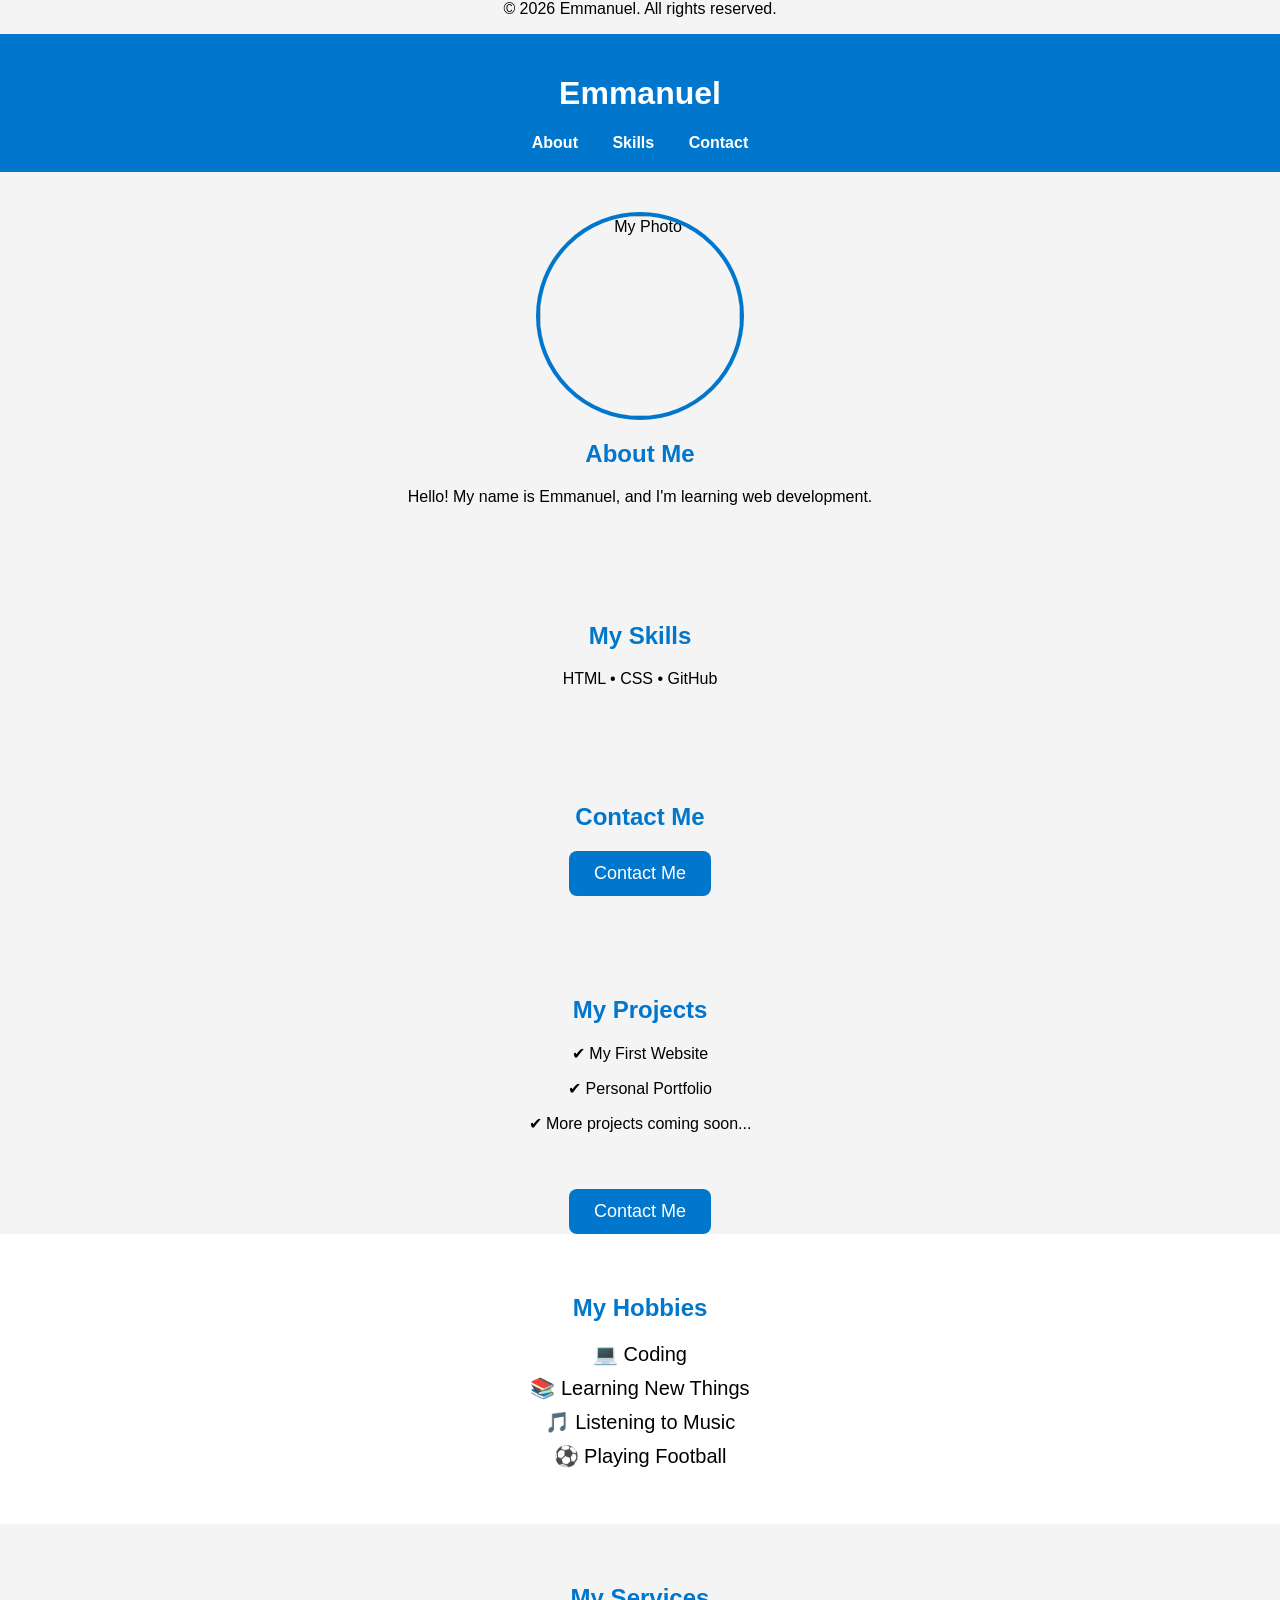
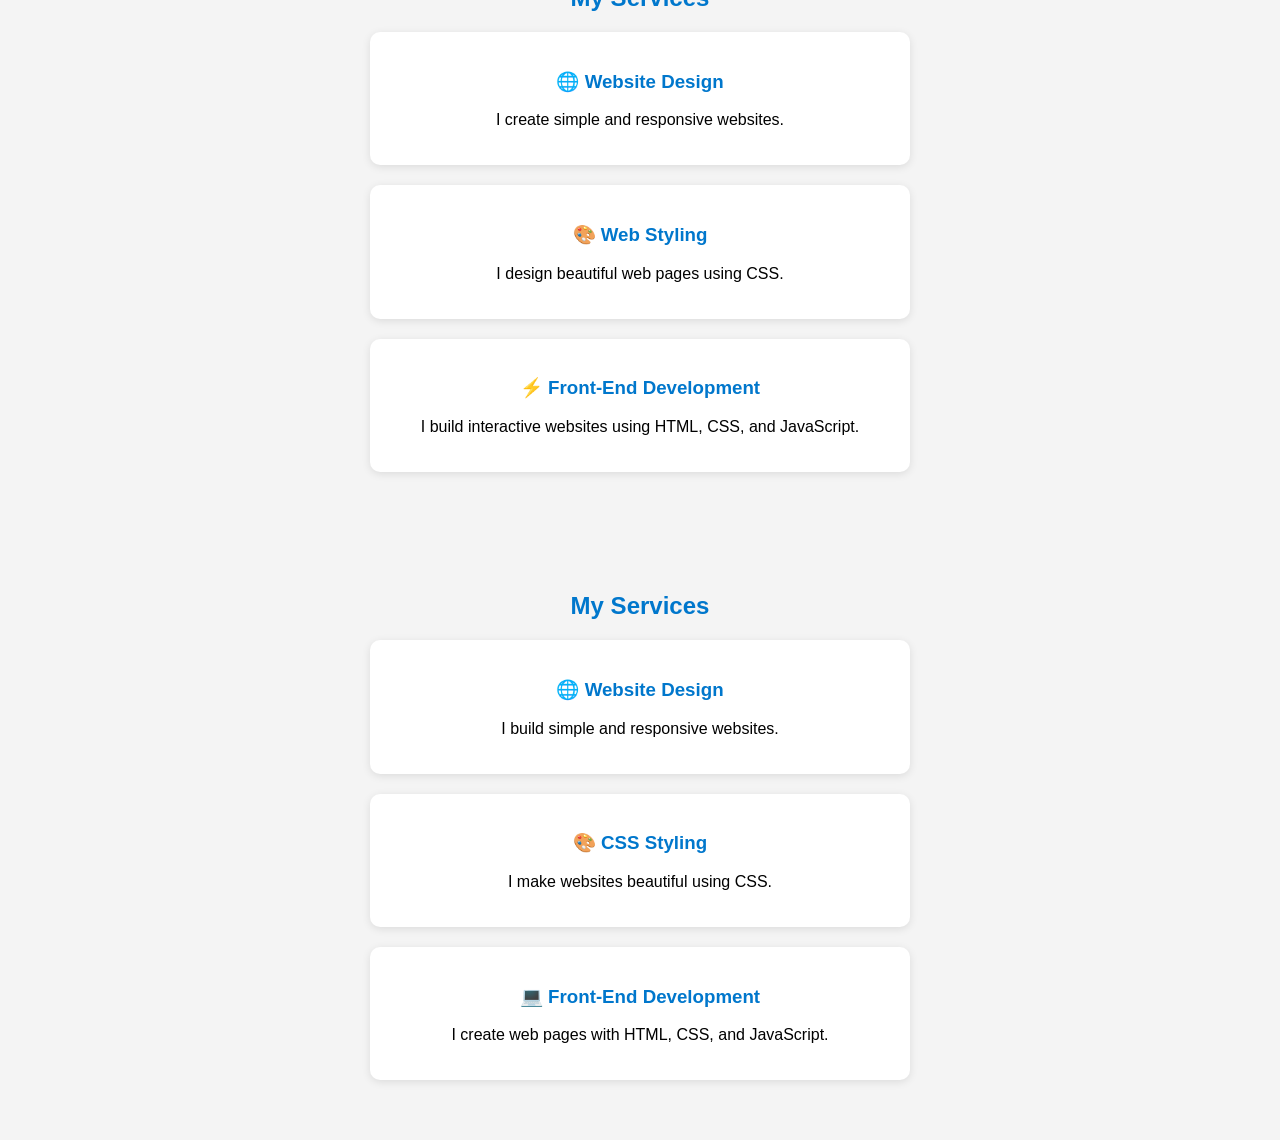
==== index.html @ 5970bc59 "Update index.html <section id="services">     <h2>My Services</h2>      <div class="service">   " ====
<footer>
    <p>© 2026 Emmanuel. All rights reserved.</p>
</footer>
<!DOCTYPE html>
<html>
<head>
    <meta charset="UTF-8">
    <title>Emmanuel | Web Developer</title>
    <link rel="stylesheet" href="style.css">
</head>

<body>

<header>
    <h1>Emmanuel</h1>

    <nav>
        <a href="#about">About</a>
        <a href="#skills">Skills</a>
        <a href="#contact">Contact</a>
    </nav>
</header>

<section id="about">
    <img src="myphoto.jpg" alt="My Photo" width="200">

    <h2>About Me</h2>

    <p>Hello! My name is Emmanuel, and I'm learning web development.</p>
</section>

<section id="skills">
    <h2>My Skills</h2>

    <p>HTML • CSS • GitHub</p>
</section>

<section id="contact">
    <h2>Contact Me</h2>

    <button>Contact Me</button>
</section>

</body>
</html>
<section id="projects">
    <h2>My Projects</h2>

    <p>✔ My First Website</p>
    <p>✔ Personal Portfolio</p>
    <p>✔ More projects coming soon...</p>
</section>
<a href="mailto:nicenelly86gmail.com">
    <button>Contact Me</button>
</a>
<section id="hobbies">
    <h2>My Hobbies</h2>

    <ul>
        <li>💻 Coding</li>
        <li>📚 Learning New Things</li>
        <li>🎵 Listening to Music</li>
        <li>⚽ Playing Football</li>
    </ul>
</section>
<section id="services">
    <h2>My Services</h2>

    <div class="service">
        <h3>🌐 Website Design</h3>
        <p>I create simple and responsive websites.</p>
    </div>

    <div class="service">
        <h3>🎨 Web Styling</h3>
        <p>I design beautiful web pages using CSS.</p>
    </div>

    <div class="service">
        <h3>⚡ Front-End Development</h3>
        <p>I build interactive websites using HTML, CSS, and JavaScript.</p>
    </div>
</section>
<section id="services">
    <h2>My Services</h2>

    <div class="service">
        <h3>🌐 Website Design</h3>
        <p>I build simple and responsive websites.</p>
    </div>

    <div class="service">
        <h3>🎨 CSS Styling</h3>
        <p>I make websites beautiful using CSS.</p>
    </div>

    <div class="service">
        <h3>💻 Front-End Development</h3>
        <p>I create web pages with HTML, CSS, and JavaScript.</p>
    </div>
</section>
---- style.css ----
body {
    font-family: Arial, sans-serif;
    background-color: #f4f4f4;
    margin: 0;
    text-align: center;
}

header {
    background-color: #0077cc;
    color: white;
    padding: 20px;
}

nav {
    margin-top: 10px;
}

nav a {
    color: white;
    text-decoration: none;
    margin: 0 15px;
    font-weight: bold;
}

nav a:hover {
    text-decoration: underline;
}

section {
    padding: 40px 20px;
}

img {
    width: 200px;
    height: 200px;
    border-radius: 50%;
    border: 4px solid #0077cc;
}

button {
    background-color: #0077cc;
    color: white;
    padding: 12px 25px;
    border: none;
    border-radius: 8px;
    font-size: 18px;
    cursor: pointer;
}

button:hover {
    background-color: #005fa3;
}

h2 {
    color: #0077cc;
}
<p>HTML • CSS • GitHub</p>
<ul>
    <li>HTML</li>
    <li>CSS</li>
    <li>GitHub</li>
</ul>
footer {
    background-color: #0077cc;
    color: white;
    text-align: center;
    padding: 20px;
    margin-top: 40px;
}
#hobbies {
    background-color: white;
    padding: 40px 20px;
}

#hobbies ul {
    list-style: none;
    padding: 0;
}

#hobbies li {
    font-size: 20px;
    margin: 10px 0;
}
#services {
    background-color: #f4f4f4;
    padding: 40px 20px;
}

.service {
    background: white;
    margin: 20px auto;
    padding: 20px;
    max-width: 500px;
    border-radius: 10px;
    box-shadow: 0 2px 8px rgba(0,0,0,0.1);
}

.service h3 {
    color: #0077cc;
}
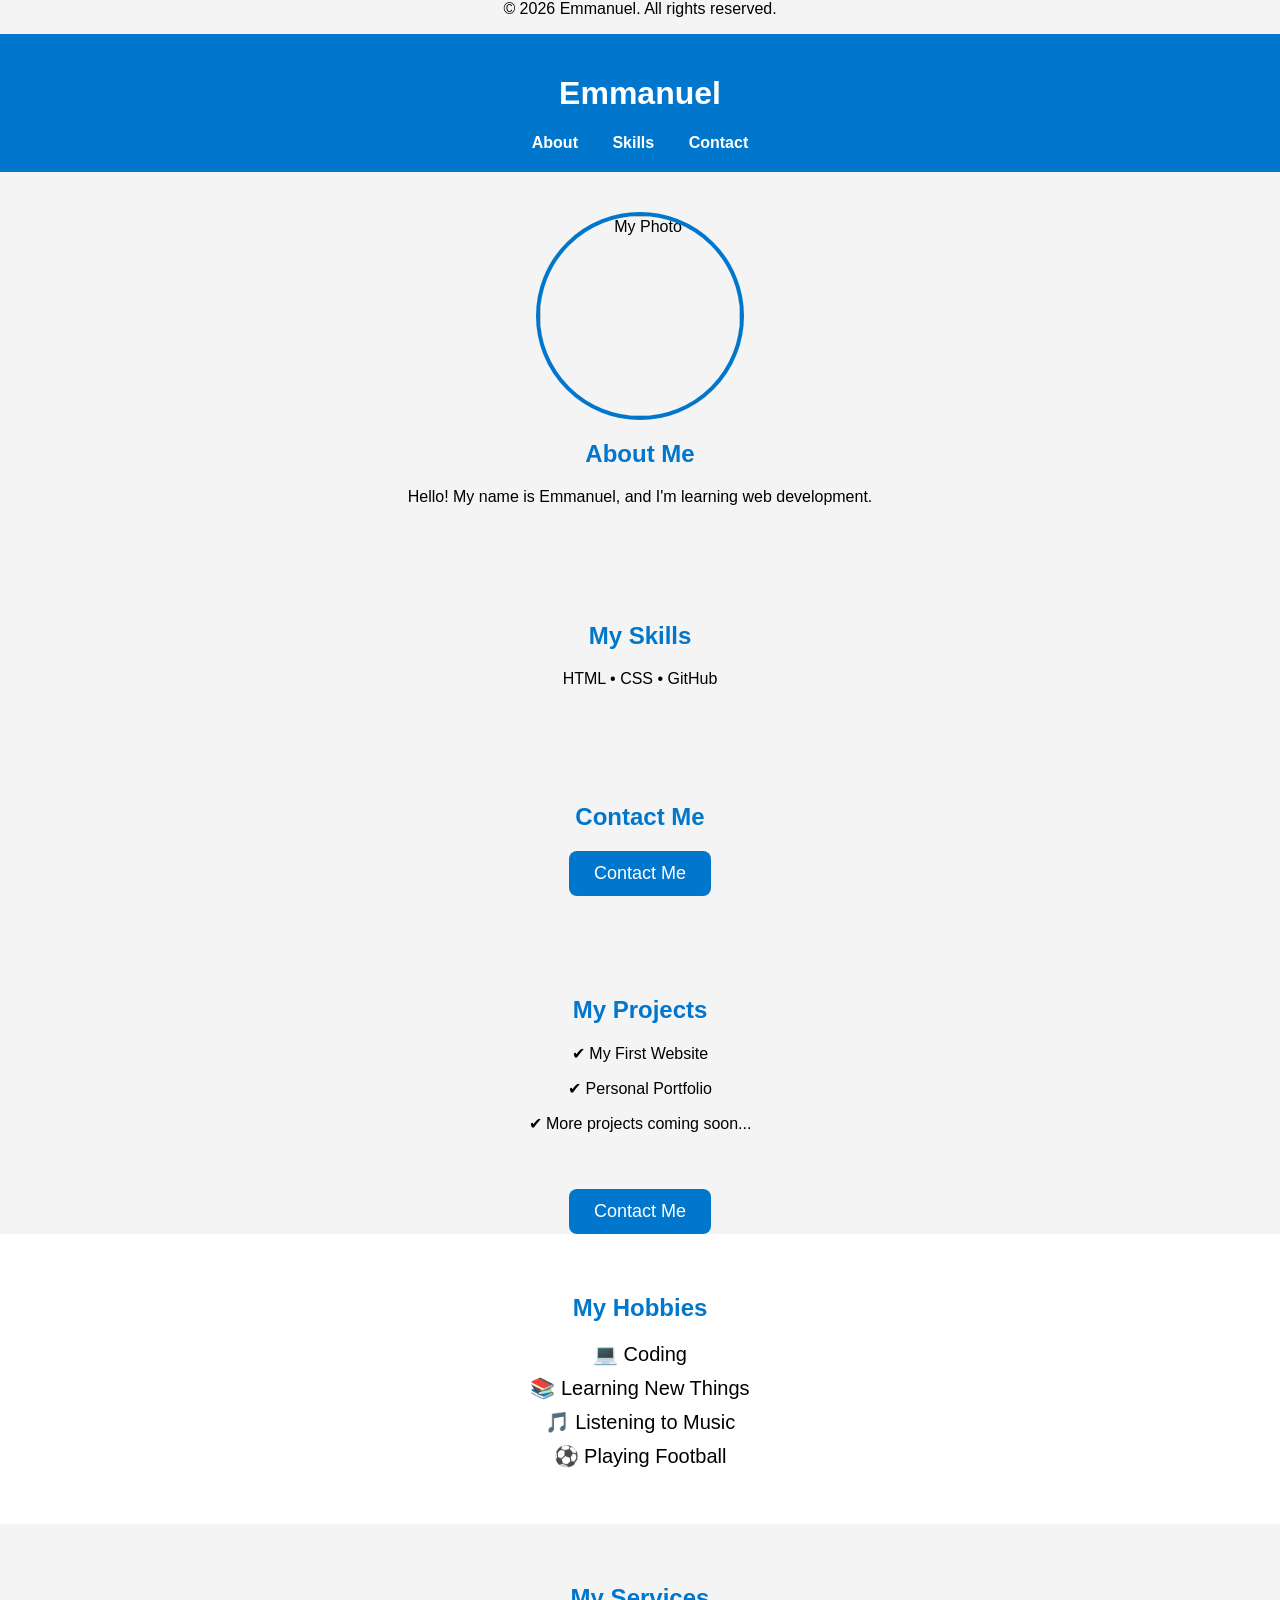
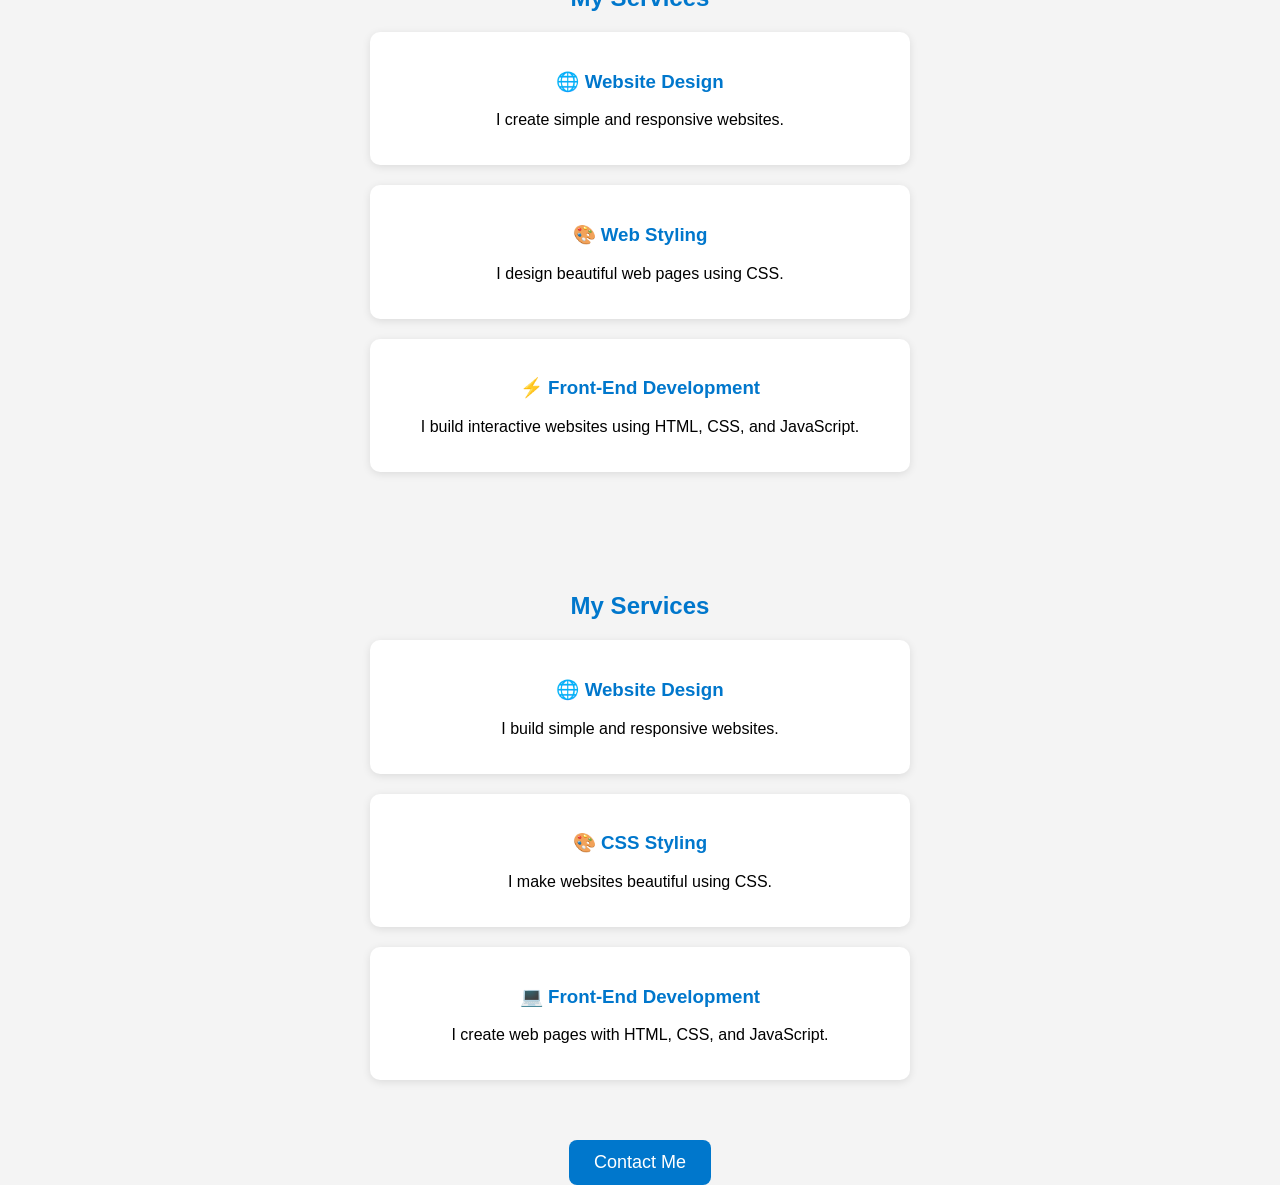
==== commit 55e64d24: "Update index.html <button onclick="welcomeMessage()">Contact Me</button>" ====
--- a/index.html
+++ b/index.html
@@ -99,3 +99,5 @@
         <p>I create web pages with HTML, CSS, and JavaScript.</p>
     </div>
 </section>
+<script src="script.js"></script>
+<button onclick="welcomeMessage()">Contact Me</button>
--- a/style.css
+++ b/style.css
@@ -98,3 +98,43 @@
 .service h3 {
     color: #0077cc;
 }
+#services {
+    background-color: #f4f4f4;
+    padding: 40px 20px;
+}
+
+.service {
+    background: white;
+    margin: 20px auto;
+    padding: 20px;
+    max-width: 500px;
+    border-radius: 10px;
+    box-shadow: 0 2px 8px rgba(0,0,0,0.1);
+}
+
+.service h3 {
+    color: #0077cc;
+}
+/* Fade-in animation */
+@keyframes fadeIn {
+    from {
+        opacity: 0;
+        transform: translateY(20px);
+    }
+    to {
+        opacity: 1;
+        transform: translateY(0);
+    }
+}
+
+section {
+    animation: fadeIn 1s ease-in-out;
+}
+
+button {
+    transition: transform 0.3s;
+}
+
+button:hover {
+    transform: scale(1.1);
+}
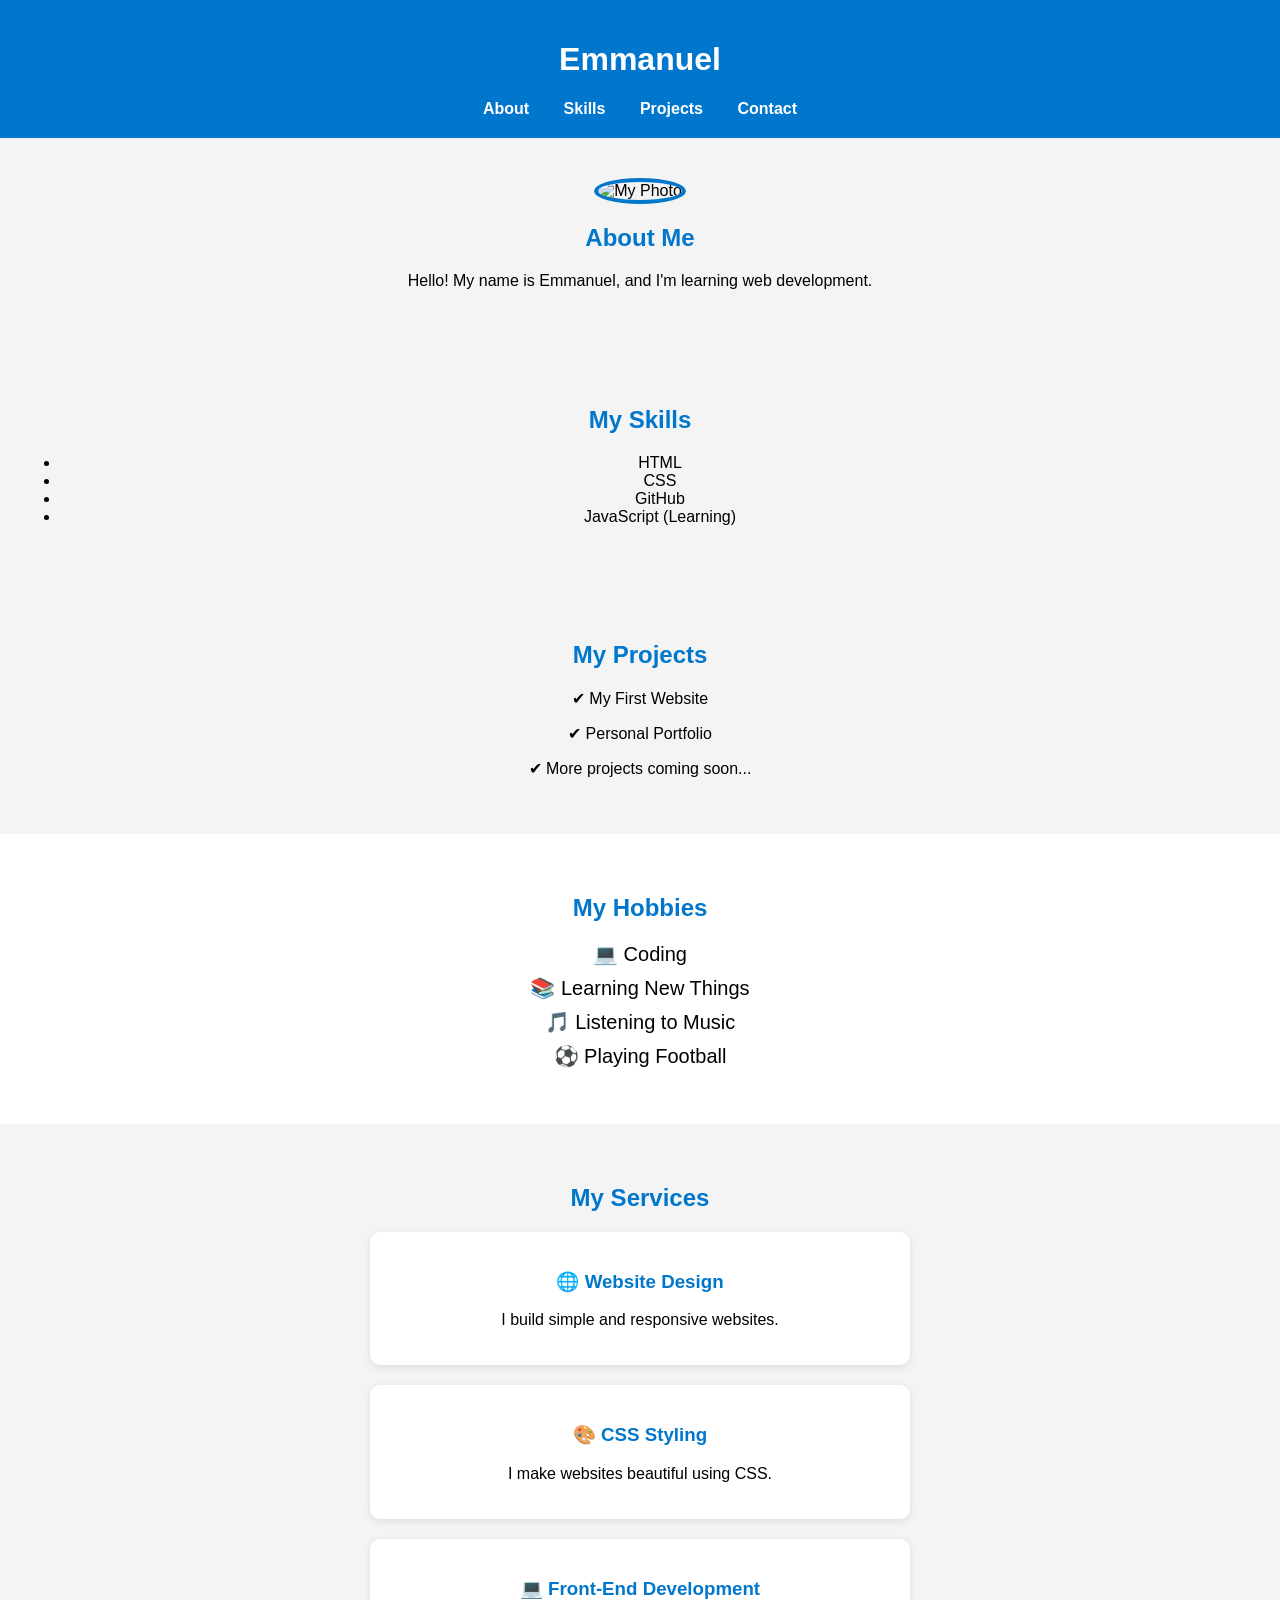
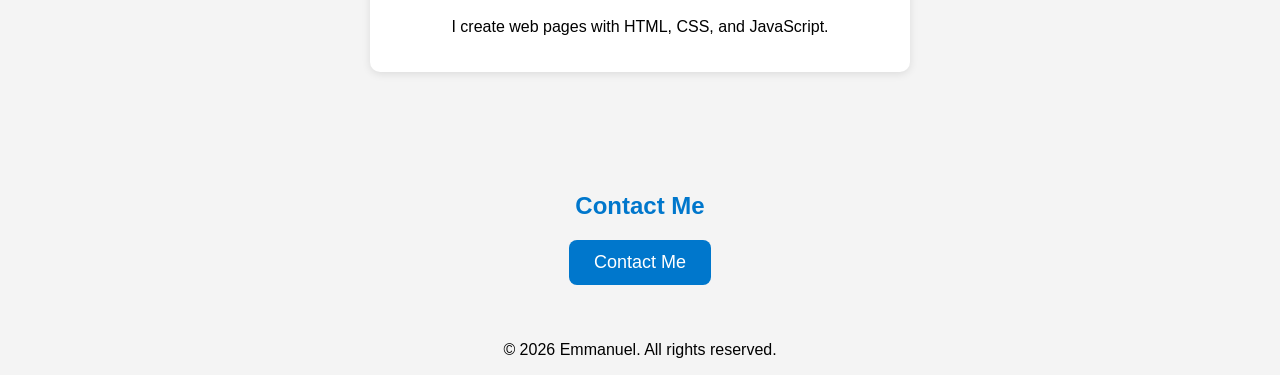
==== commit c33c26a6: "Update index.html <!DOCTYPE html> <html> <head>     <meta charset="UTF-8">     <title>Emmanuel |" ====
--- a/index.html
+++ b/index.html
@@ -1,6 +1,3 @@
-<footer>
-    <p>© 2026 Emmanuel. All rights reserved.</p>
-</footer>
 <!DOCTYPE html>
 <html>
 <head>
@@ -17,6 +14,7 @@
     <nav>
         <a href="#about">About</a>
         <a href="#skills">Skills</a>
+        <a href="#projects">Projects</a>
         <a href="#contact">Contact</a>
     </nav>
 </header>
@@ -32,17 +30,14 @@
 <section id="skills">
     <h2>My Skills</h2>
 
-    <p>HTML • CSS • GitHub</p>
+    <ul>
+        <li>HTML</li>
+        <li>CSS</li>
+        <li>GitHub</li>
+        <li>JavaScript (Learning)</li>
+    </ul>
 </section>
 
-<section id="contact">
-    <h2>Contact Me</h2>
-
-    <button>Contact Me</button>
-</section>
-
-</body>
-</html>
 <section id="projects">
     <h2>My Projects</h2>
 
@@ -50,9 +45,7 @@
     <p>✔ Personal Portfolio</p>
     <p>✔ More projects coming soon...</p>
 </section>
-<a href="mailto:nicenelly86gmail.com">
-    <button>Contact Me</button>
-</a>
+
 <section id="hobbies">
     <h2>My Hobbies</h2>
 
@@ -63,24 +56,7 @@
         <li>⚽ Playing Football</li>
     </ul>
 </section>
-<section id="services">
-    <h2>My Services</h2>
 
-    <div class="service">
-        <h3>🌐 Website Design</h3>
-        <p>I create simple and responsive websites.</p>
-    </div>
-
-    <div class="service">
-        <h3>🎨 Web Styling</h3>
-        <p>I design beautiful web pages using CSS.</p>
-    </div>
-
-    <div class="service">
-        <h3>⚡ Front-End Development</h3>
-        <p>I build interactive websites using HTML, CSS, and JavaScript.</p>
-    </div>
-</section>
 <section id="services">
     <h2>My Services</h2>
 
@@ -99,5 +75,20 @@
         <p>I create web pages with HTML, CSS, and JavaScript.</p>
     </div>
 </section>
+
+<section id="contact">
+    <h2>Contact Me</h2>
+
+    <a href="mailto:nicenelly86@gmail.com">
+        <button onclick="welcomeMessage()">Contact Me</button>
+    </a>
+</section>
+
+<footer>
+    <p>© 2026 Emmanuel. All rights reserved.</p>
+</footer>
+
 <script src="script.js"></script>
-<button onclick="welcomeMessage()">Contact Me</button>
+
+</body>
+</html>
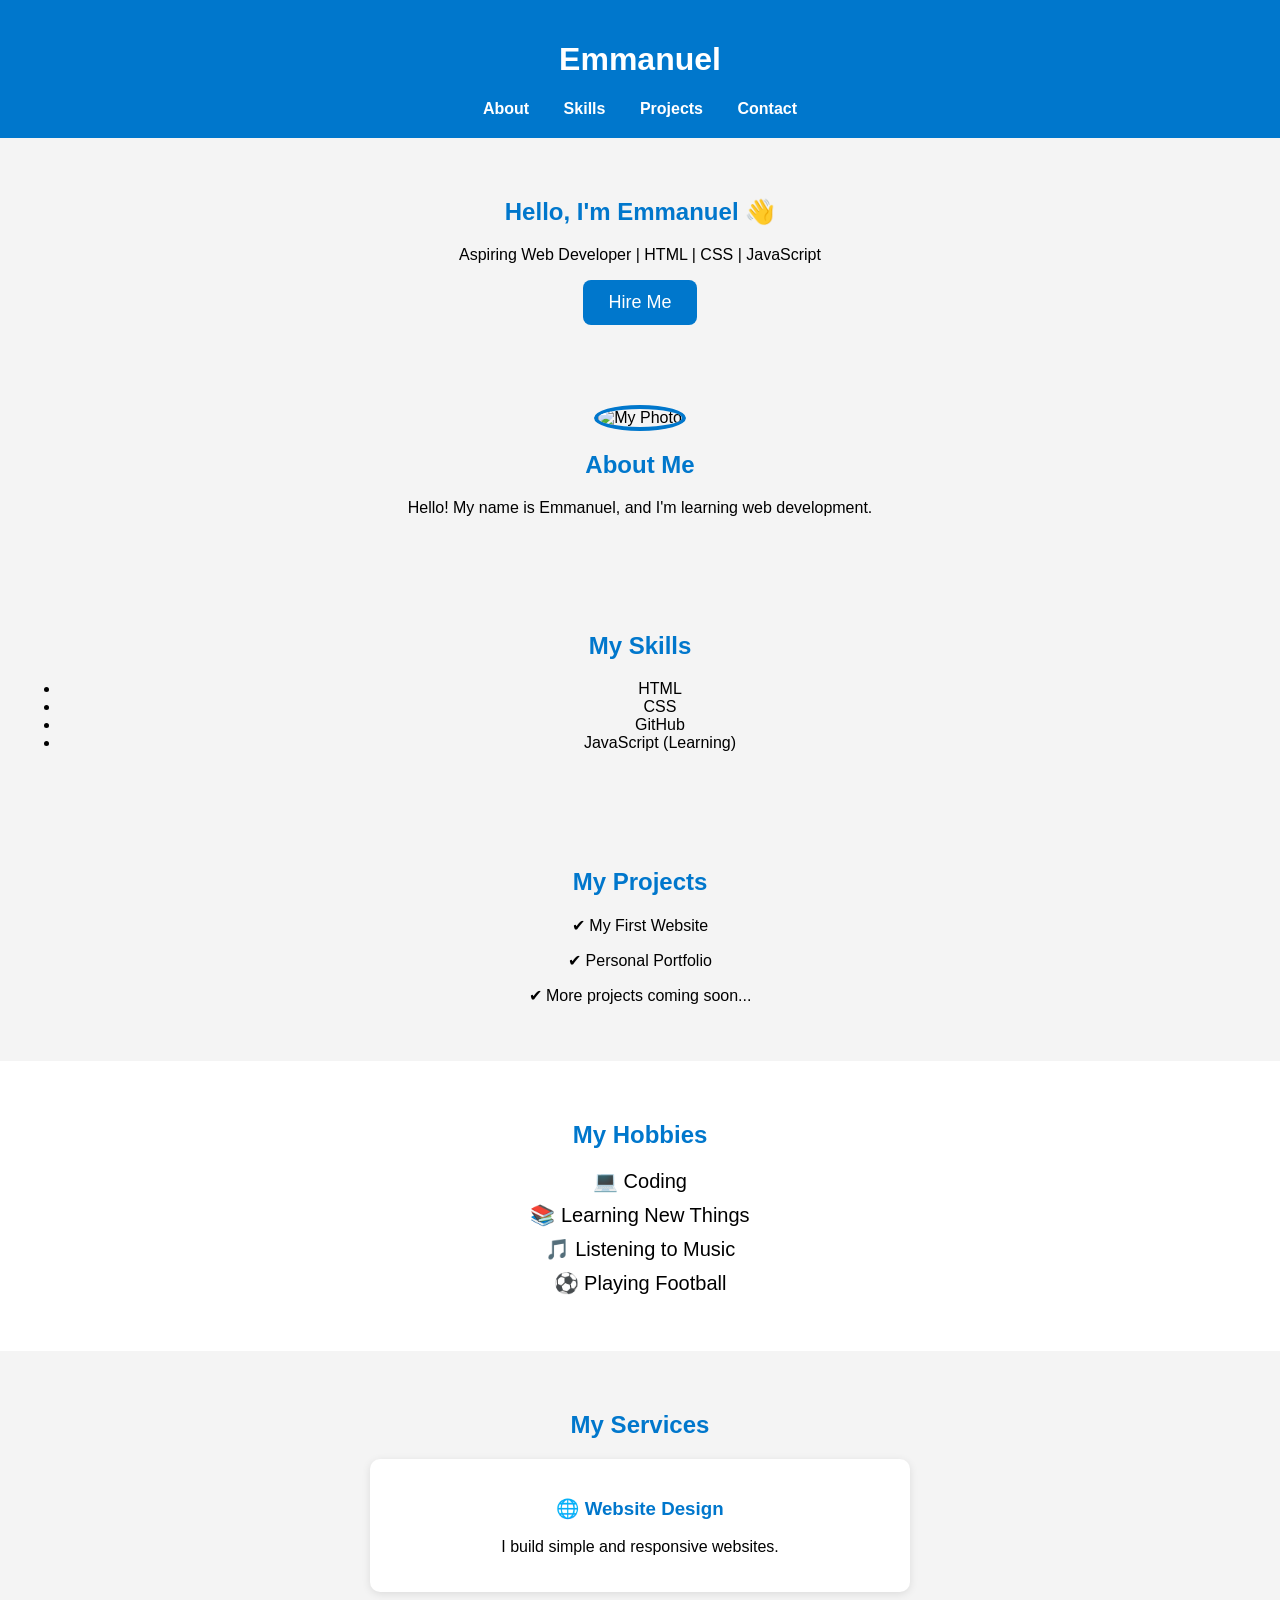
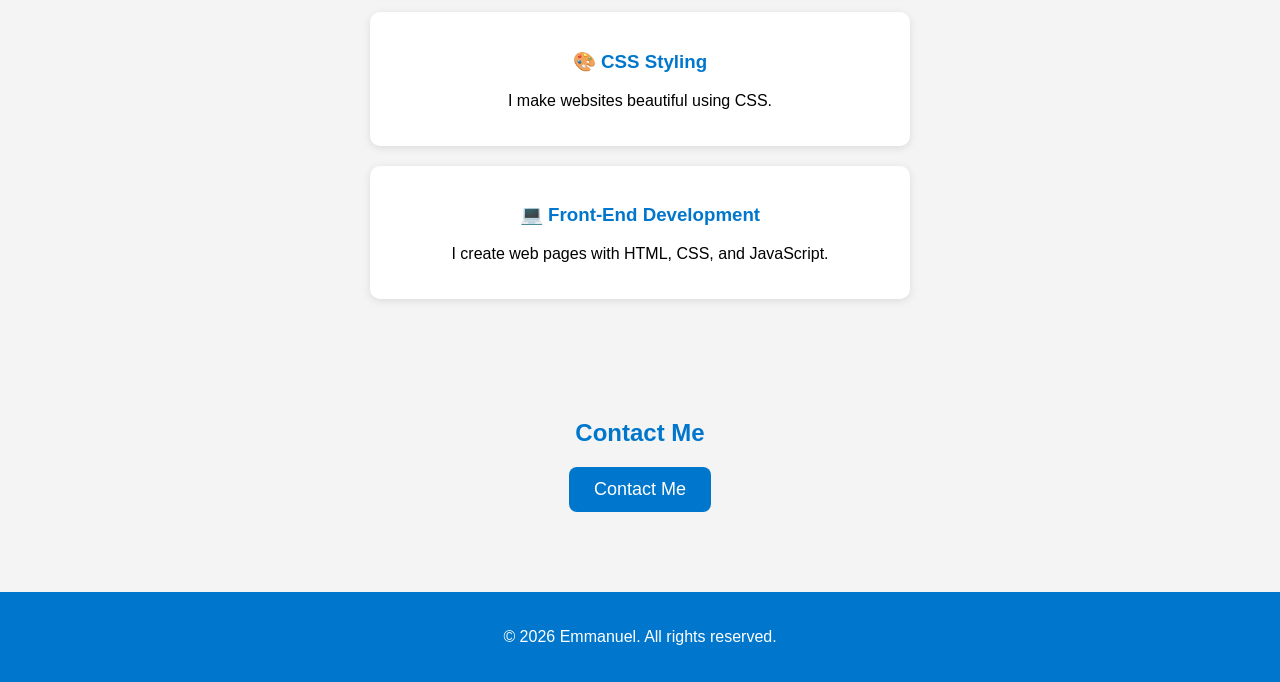
==== commit 8e928048: "Update index.html <section id="hero">     <h2>Hello, I'm Emmanuel 👋</h2>     <p>Aspiring Web Devel" ====
--- a/index.html
+++ b/index.html
@@ -18,7 +18,14 @@
         <a href="#contact">Contact</a>
     </nav>
 </header>
+<section id="hero">
+    <h2>Hello, I'm Emmanuel 👋</h2>
+    <p>Aspiring Web Developer | HTML | CSS | JavaScript</p>
 
+    <a href="#contact">
+        <button>Hire Me</button>
+    </a>
+</section>
 <section id="about">
     <img src="myphoto.jpg" alt="My Photo" width="200">
 
--- a/style.css
+++ b/style.css
@@ -28,6 +28,11 @@
 
 section {
     padding: 40px 20px;
+    animation: fadeIn 1s ease-in-out;
+}
+
+h2 {
+    color: #0077cc;
 }
 
 img {
@@ -45,21 +50,14 @@
     border-radius: 8px;
     font-size: 18px;
     cursor: pointer;
+    transition: transform 0.3s, background-color 0.3s;
 }
 
 button:hover {
     background-color: #005fa3;
+    transform: scale(1.1);
 }
 
-h2 {
-    color: #0077cc;
-}
-<p>HTML • CSS • GitHub</p>
-<ul>
-    <li>HTML</li>
-    <li>CSS</li>
-    <li>GitHub</li>
-</ul>
 footer {
     background-color: #0077cc;
     color: white;
@@ -67,6 +65,7 @@
     padding: 20px;
     margin-top: 40px;
 }
+
 #hobbies {
     background-color: white;
     padding: 40px 20px;
@@ -81,6 +80,7 @@
     font-size: 20px;
     margin: 10px 0;
 }
+
 #services {
     background-color: #f4f4f4;
     padding: 40px 20px;
@@ -92,30 +92,13 @@
     padding: 20px;
     max-width: 500px;
     border-radius: 10px;
-    box-shadow: 0 2px 8px rgba(0,0,0,0.1);
+    box-shadow: 0 2px 8px rgba(0, 0, 0, 0.1);
 }
 
 .service h3 {
     color: #0077cc;
 }
-#services {
-    background-color: #f4f4f4;
-    padding: 40px 20px;
-}
 
-.service {
-    background: white;
-    margin: 20px auto;
-    padding: 20px;
-    max-width: 500px;
-    border-radius: 10px;
-    box-shadow: 0 2px 8px rgba(0,0,0,0.1);
-}
-
-.service h3 {
-    color: #0077cc;
-}
-/* Fade-in animation */
 @keyframes fadeIn {
     from {
         opacity: 0;
@@ -126,15 +109,3 @@
         transform: translateY(0);
     }
 }
-
-section {
-    animation: fadeIn 1s ease-in-out;
-}
-
-button {
-    transition: transform 0.3s;
-}
-
-button:hover {
-    transform: scale(1.1);
-}
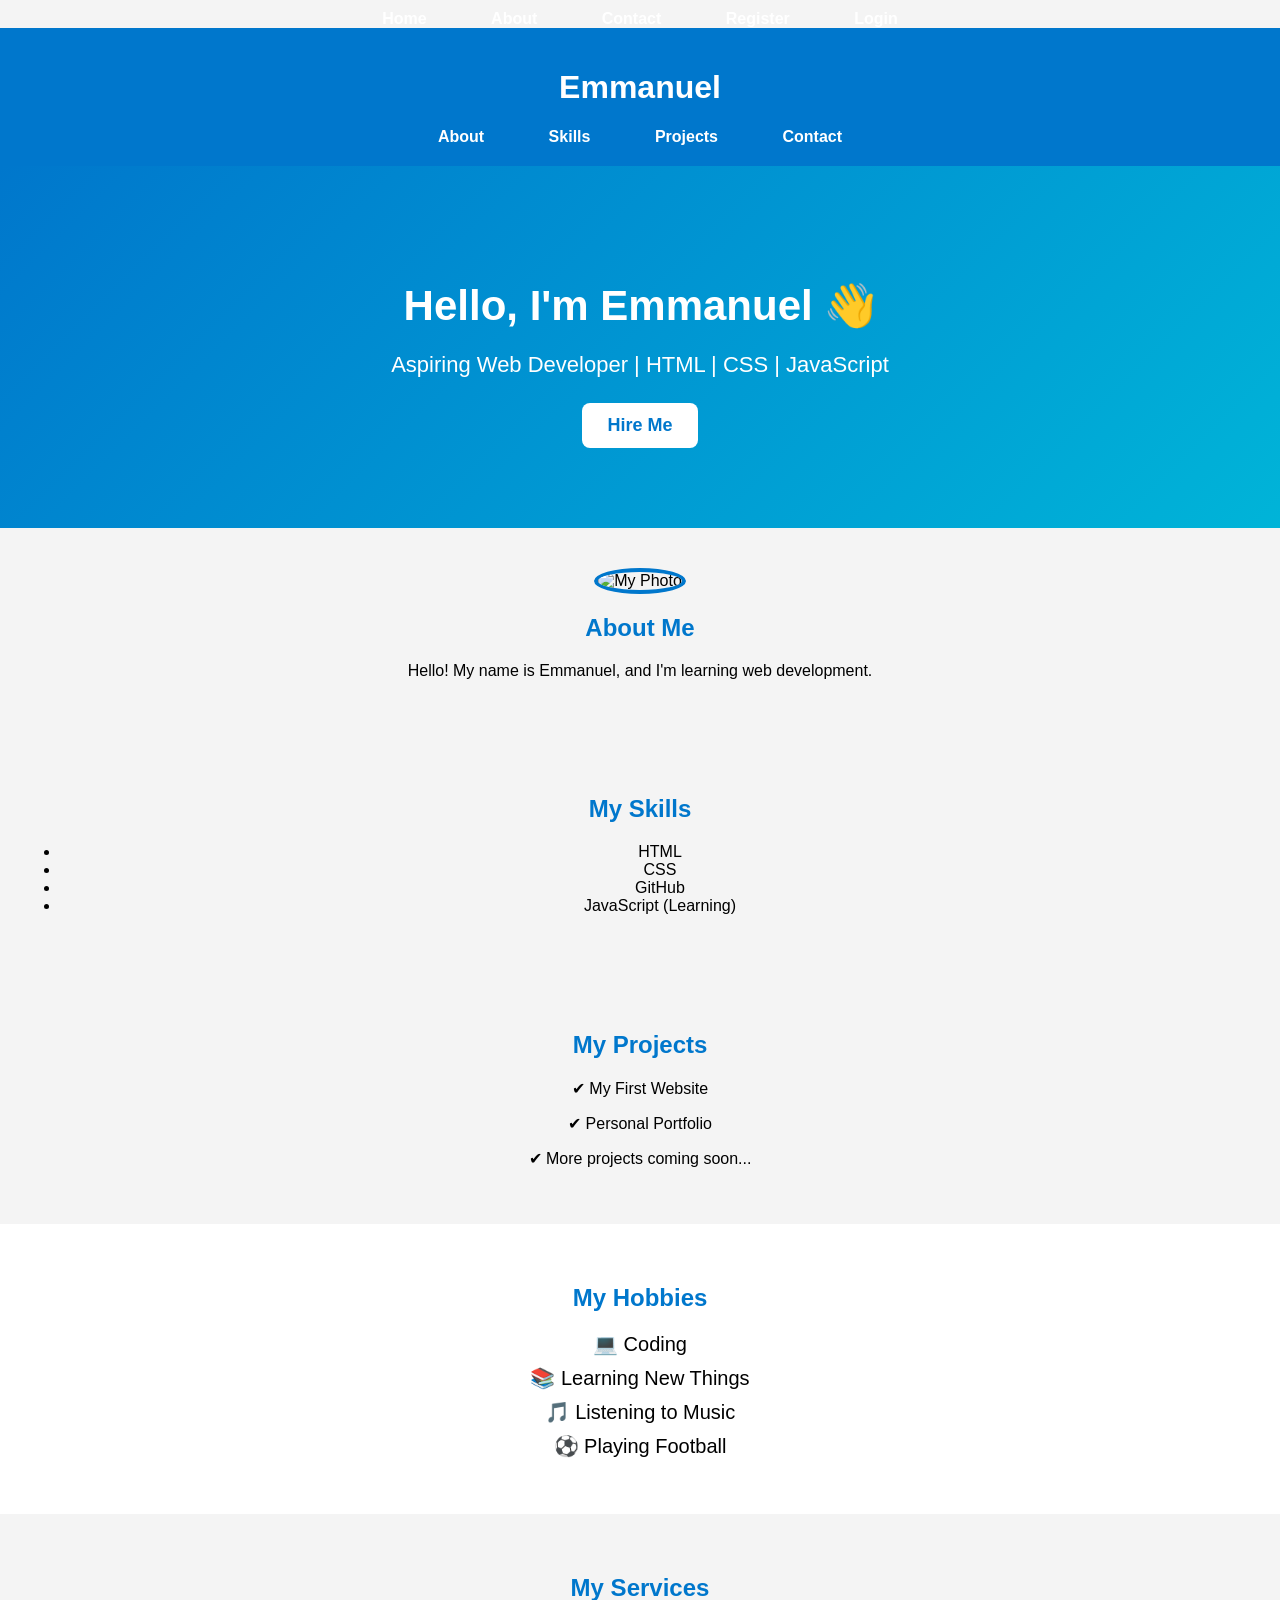
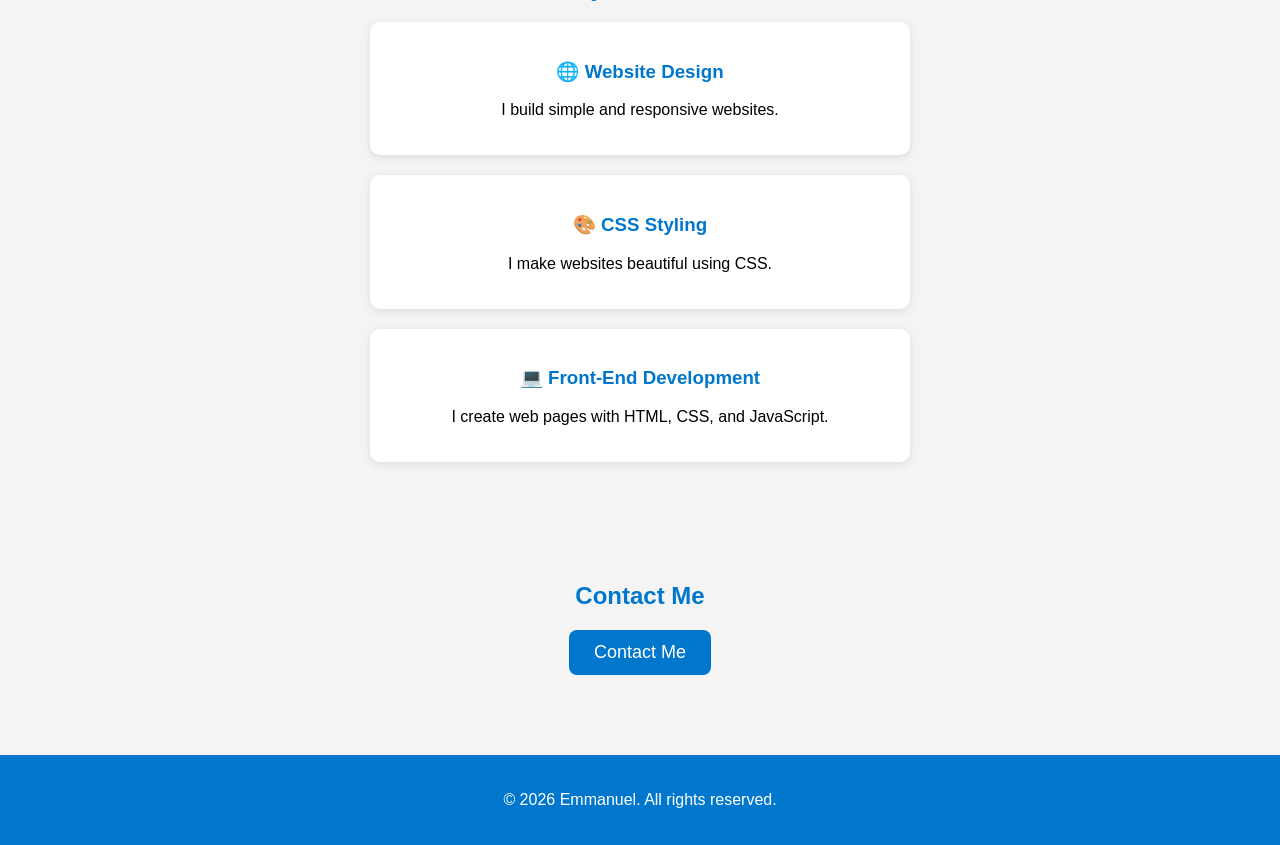
==== commit 6d8a2111: "Add navigation links to index.html <nav>     <a href="index.html">Home</a>     <a href="about.html" ====
--- a/index.html
+++ b/index.html
@@ -7,7 +7,13 @@
 </head>
 
 <body>
-
+<nav>
+    <a href="index.html">Home</a>
+    <a href="about.html">About</a>
+    <a href="contact.html">Contact</a>
+    <a href="register.html">Register</a>
+    <a href="login.html">Login</a>
+</nav>
 <header>
     <h1>Emmanuel</h1>
 
--- a/style.css
+++ b/style.css
@@ -19,11 +19,16 @@
     color: white;
     text-decoration: none;
     margin: 0 15px;
+    padding: 10px 15px;
     font-weight: bold;
+    border-radius: 5px;
+    transition: 0.3s;
 }
 
 nav a:hover {
-    text-decoration: underline;
+    background-color: white;
+    color: #0077cc;
+    text-decoration: none;
 }
 
 section {
@@ -40,6 +45,11 @@
     height: 200px;
     border-radius: 50%;
     border: 4px solid #0077cc;
+    transition: transform 0.4s;
+}
+
+img:hover {
+    transform: scale(1.08);
 }
 
 button {
@@ -58,12 +68,27 @@
     transform: scale(1.1);
 }
 
-footer {
-    background-color: #0077cc;
+#hero {
+    background: linear-gradient(135deg, #0077cc, #00b4d8);
     color: white;
-    text-align: center;
-    padding: 20px;
-    margin-top: 40px;
+    padding: 80px 20px;
+}
+
+#hero h2 {
+    color: white;
+    font-size: 42px;
+    margin-bottom: 15px;
+}
+
+#hero p {
+    font-size: 22px;
+    margin-bottom: 25px;
+}
+
+#hero button {
+    background: white;
+    color: #0077cc;
+    font-weight: bold;
 }
 
 #hobbies {
@@ -99,13 +124,71 @@
     color: #0077cc;
 }
 
+footer {
+    background-color: #0077cc;
+    color: white;
+    text-align: center;
+    padding: 20px;
+    margin-top: 40px;
+}
+
 @keyframes fadeIn {
     from {
+        style.css
+
+...
+footer {
+    ...
+}
+
+@keyframes fadeIn {
+    ...
+}
+
+/* Paste here ⬇⬇⬇ */
+
+@media (max-width: 768px) {
+    ...
+}
         opacity: 0;
         transform: translateY(20px);
     }
+
     to {
         opacity: 1;
         transform: translateY(0);
     }
 }
+/* Mobile Responsive Design */
+@media (max-width: 768px) {
+
+    header {
+        padding: 15px;
+    }
+
+    nav a {
+        display: block;
+        margin: 10px 0;
+    }
+
+    #hero h2 {
+        font-size: 30px;
+    }
+
+    #hero p {
+        font-size: 18px;
+    }
+
+    img {
+        width: 150px;
+        height: 150px;
+    }
+
+    .service {
+        width: 90%;
+    }
+
+    button {
+        width: 80%;
+    }
+}
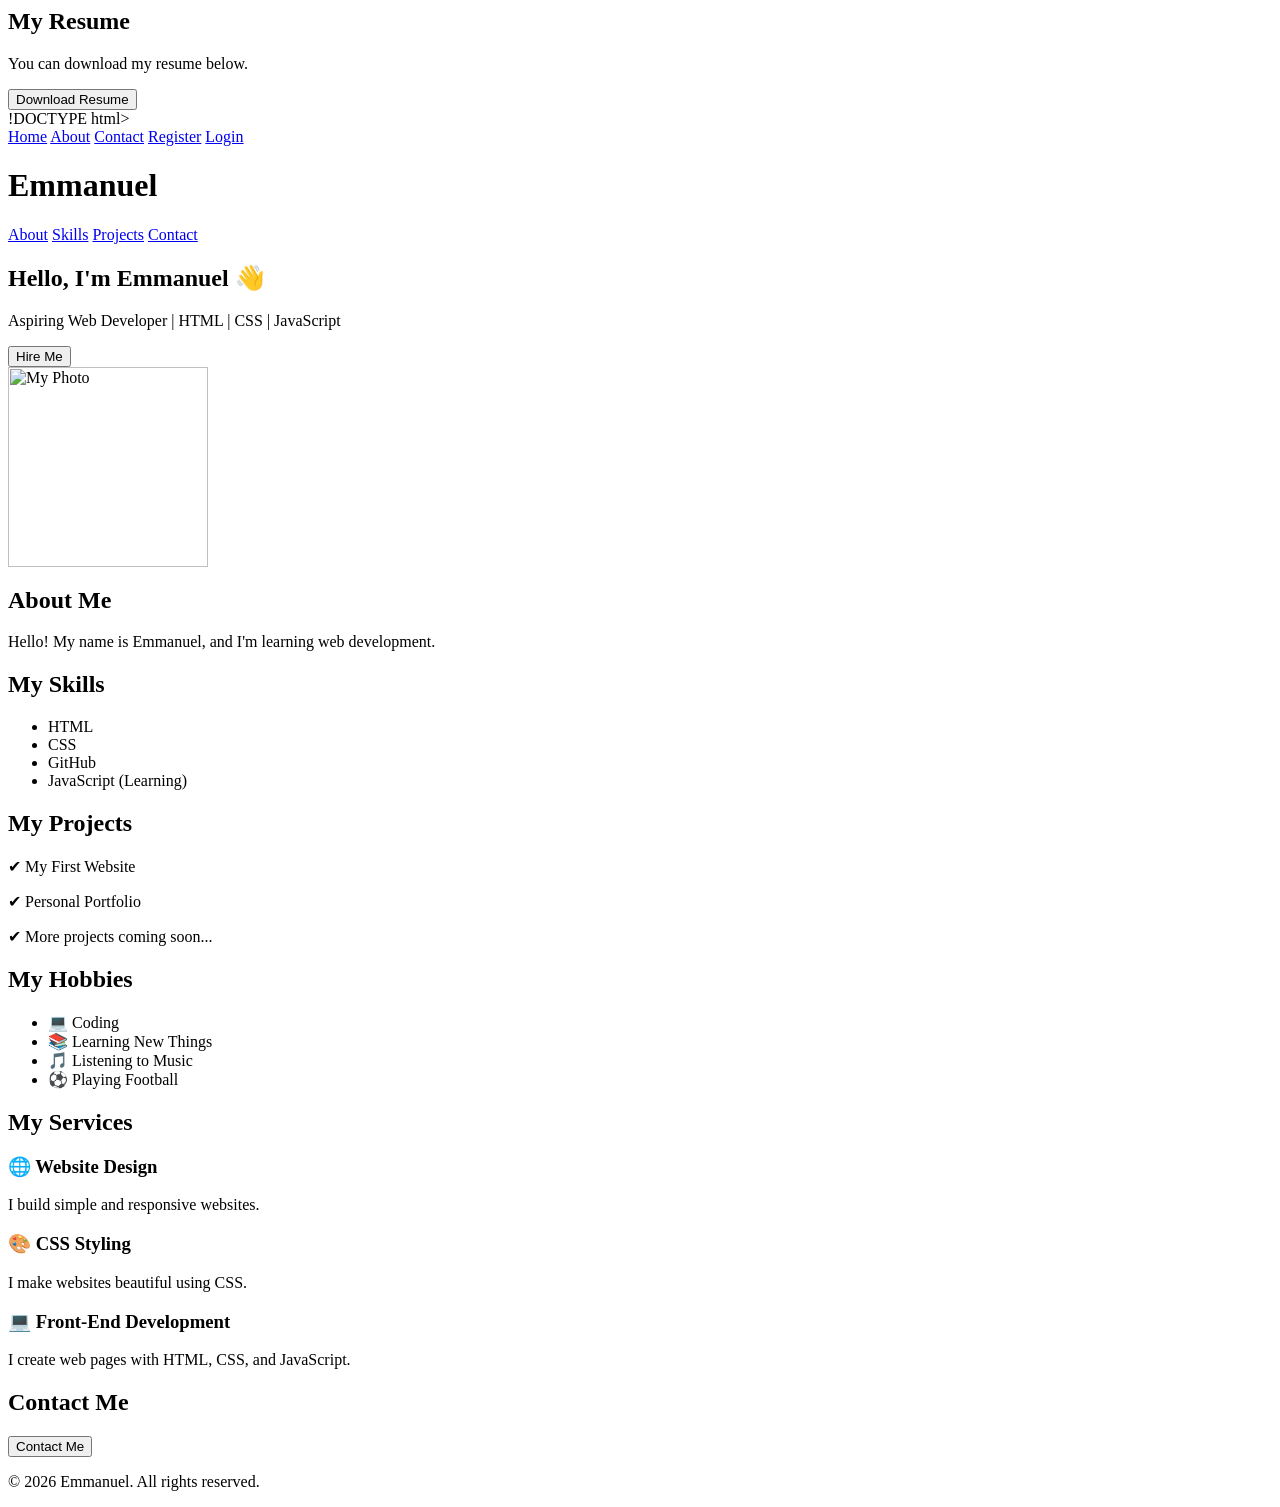
==== commit 49a824f6: "Update index.html" ====
--- a/index.html
+++ b/index.html
@@ -1,4 +1,12 @@
-<!DOCTYPE html>
+<section id="resume">
+    <h2>My Resume</h2>
+
+    <p>You can download my resume below.</p>
+
+    <a href="resume.pdf" download>
+        <button>Download Resume</button>
+    </a>
+</section>!DOCTYPE html>
 <html>
 <head>
     <meta charset="UTF-8">
--- a/style.css
+++ b/style.css
@@ -1,155 +1,5 @@
-body {
-    font-family: Arial, sans-serif;
-    background-color: #f4f4f4;
-    margin: 0;
-    text-align: center;
-}
-
-header {
-    background-color: #0077cc;
-    color: white;
-    padding: 20px;
-}
-
-nav {
-    margin-top: 10px;
-}
-
-nav a {
-    color: white;
-    text-decoration: none;
-    margin: 0 15px;
-    padding: 10px 15px;
-    font-weight: bold;
-    border-radius: 5px;
-    transition: 0.3s;
-}
-
-nav a:hover {
-    background-color: white;
-    color: #0077cc;
-    text-decoration: none;
-}
-
-section {
-    padding: 40px 20px;
-    animation: fadeIn 1s ease-in-out;
-}
-
-h2 {
-    color: #0077cc;
-}
-
-img {
-    width: 200px;
-    height: 200px;
-    border-radius: 50%;
-    border: 4px solid #0077cc;
-    transition: transform 0.4s;
-}
-
-img:hover {
-    transform: scale(1.08);
-}
-
-button {
-    background-color: #0077cc;
-    color: white;
-    padding: 12px 25px;
-    border: none;
-    border-radius: 8px;
-    font-size: 18px;
-    cursor: pointer;
-    transition: transform 0.3s, background-color 0.3s;
-}
-
-button:hover {
-    background-color: #005fa3;
-    transform: scale(1.1);
-}
-
-#hero {
-    background: linear-gradient(135deg, #0077cc, #00b4d8);
-    color: white;
-    padding: 80px 20px;
-}
-
-#hero h2 {
-    color: white;
-    font-size: 42px;
-    margin-bottom: 15px;
-}
-
-#hero p {
-    font-size: 22px;
-    margin-bottom: 25px;
-}
-
-#hero button {
-    background: white;
-    color: #0077cc;
-    font-weight: bold;
-}
-
-#hobbies {
-    background-color: white;
-    padding: 40px 20px;
-}
-
-#hobbies ul {
-    list-style: none;
-    padding: 0;
-}
-
-#hobbies li {
-    font-size: 20px;
-    margin: 10px 0;
-}
-
-#services {
-    background-color: #f4f4f4;
-    padding: 40px 20px;
-}
-
-.service {
-    background: white;
-    margin: 20px auto;
-    padding: 20px;
-    max-width: 500px;
-    border-radius: 10px;
-    box-shadow: 0 2px 8px rgba(0, 0, 0, 0.1);
-}
-
-.service h3 {
-    color: #0077cc;
-}
-
-footer {
-    background-color: #0077cc;
-    color: white;
-    text-align: center;
-    padding: 20px;
-    margin-top: 40px;
-}
-
 @keyframes fadeIn {
     from {
-        style.css
-
-...
-footer {
-    ...
-}
-
-@keyframes fadeIn {
-    ...
-}
-
-/* Paste here ⬇⬇⬇ */
-
-@media (max-width: 768px) {
-    ...
-}
         opacity: 0;
         transform: translateY(20px);
     }
@@ -159,6 +9,7 @@
         transform: translateY(0);
     }
 }
+
 /* Mobile Responsive Design */
 @media (max-width: 768px) {
 
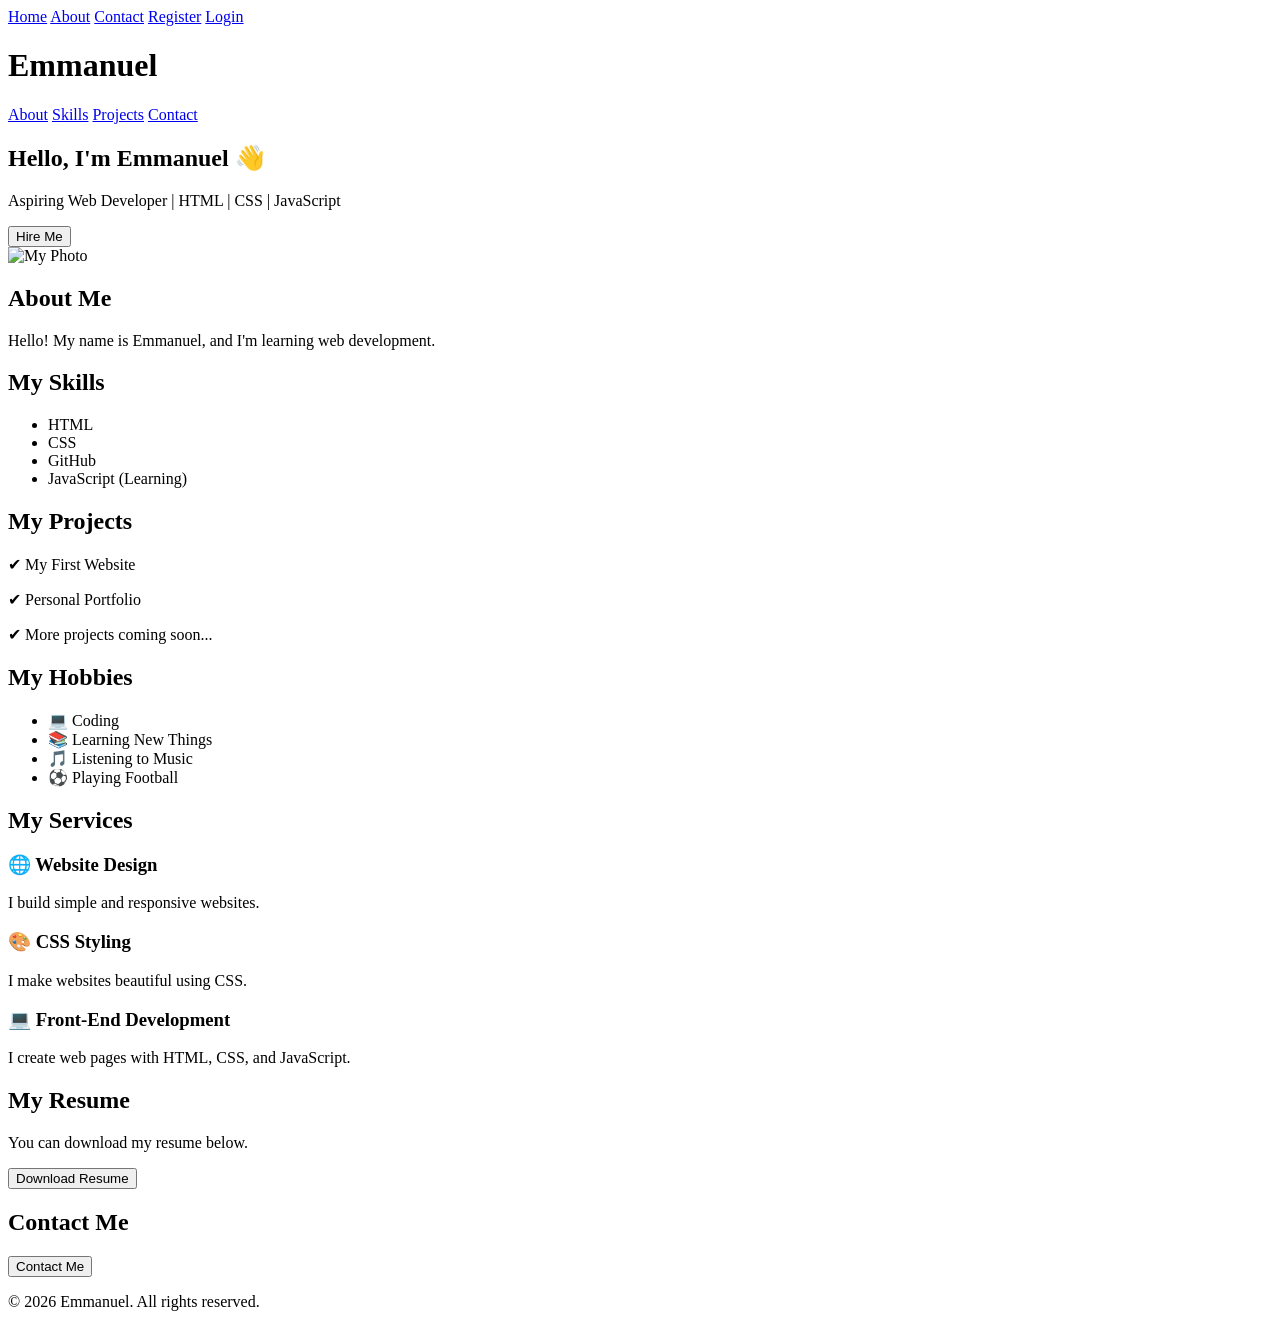
==== commit d9478f1f: "Update index.html <!DOCTYPE html> <html> <head>     <meta charset="UTF-8">     <title>Emmanuel |" ====
--- a/index.html
+++ b/index.html
@@ -1,12 +1,4 @@
-<section id="resume">
-    <h2>My Resume</h2>
-
-    <p>You can download my resume below.</p>
-
-    <a href="resume.pdf" download>
-        <button>Download Resume</button>
-    </a>
-</section>!DOCTYPE html>
+<!DOCTYPE html>
 <html>
 <head>
     <meta charset="UTF-8">
@@ -15,13 +7,15 @@
 </head>
 
 <body>
+
 <nav>
     <a href="index.html">Home</a>
-    <a href="about.html">About</a>
-    <a href="contact.html">Contact</a>
+    <a href="#about">About</a>
+    <a href="#contact">Contact</a>
     <a href="register.html">Register</a>
     <a href="login.html">Login</a>
 </nav>
+
 <header>
     <h1>Emmanuel</h1>
 
@@ -32,6 +26,7 @@
         <a href="#contact">Contact</a>
     </nav>
 </header>
+
 <section id="hero">
     <h2>Hello, I'm Emmanuel 👋</h2>
     <p>Aspiring Web Developer | HTML | CSS | JavaScript</p>
@@ -40,6 +35,7 @@
         <button>Hire Me</button>
     </a>
 </section>
+
 <section id="about">
     <img src="myphoto.jpg" alt="My Photo" width="200">
 
@@ -97,6 +93,16 @@
     </div>
 </section>
 
+<section id="resume">
+    <h2>My Resume</h2>
+
+    <p>You can download my resume below.</p>
+
+    <a href="resume.pdf" download>
+        <button>Download Resume</button>
+    </a>
+</section>
+
 <section id="contact">
     <h2>Contact Me</h2>
 
@@ -106,7 +112,7 @@
 </section>
 
 <footer>
-    <p>© 2026 Emmanuel. All rights reserved.</p>
+    <p>&copy; 2026 Emmanuel. All rights reserved.</p>
 </footer>
 
 <script src="script.js"></script>
